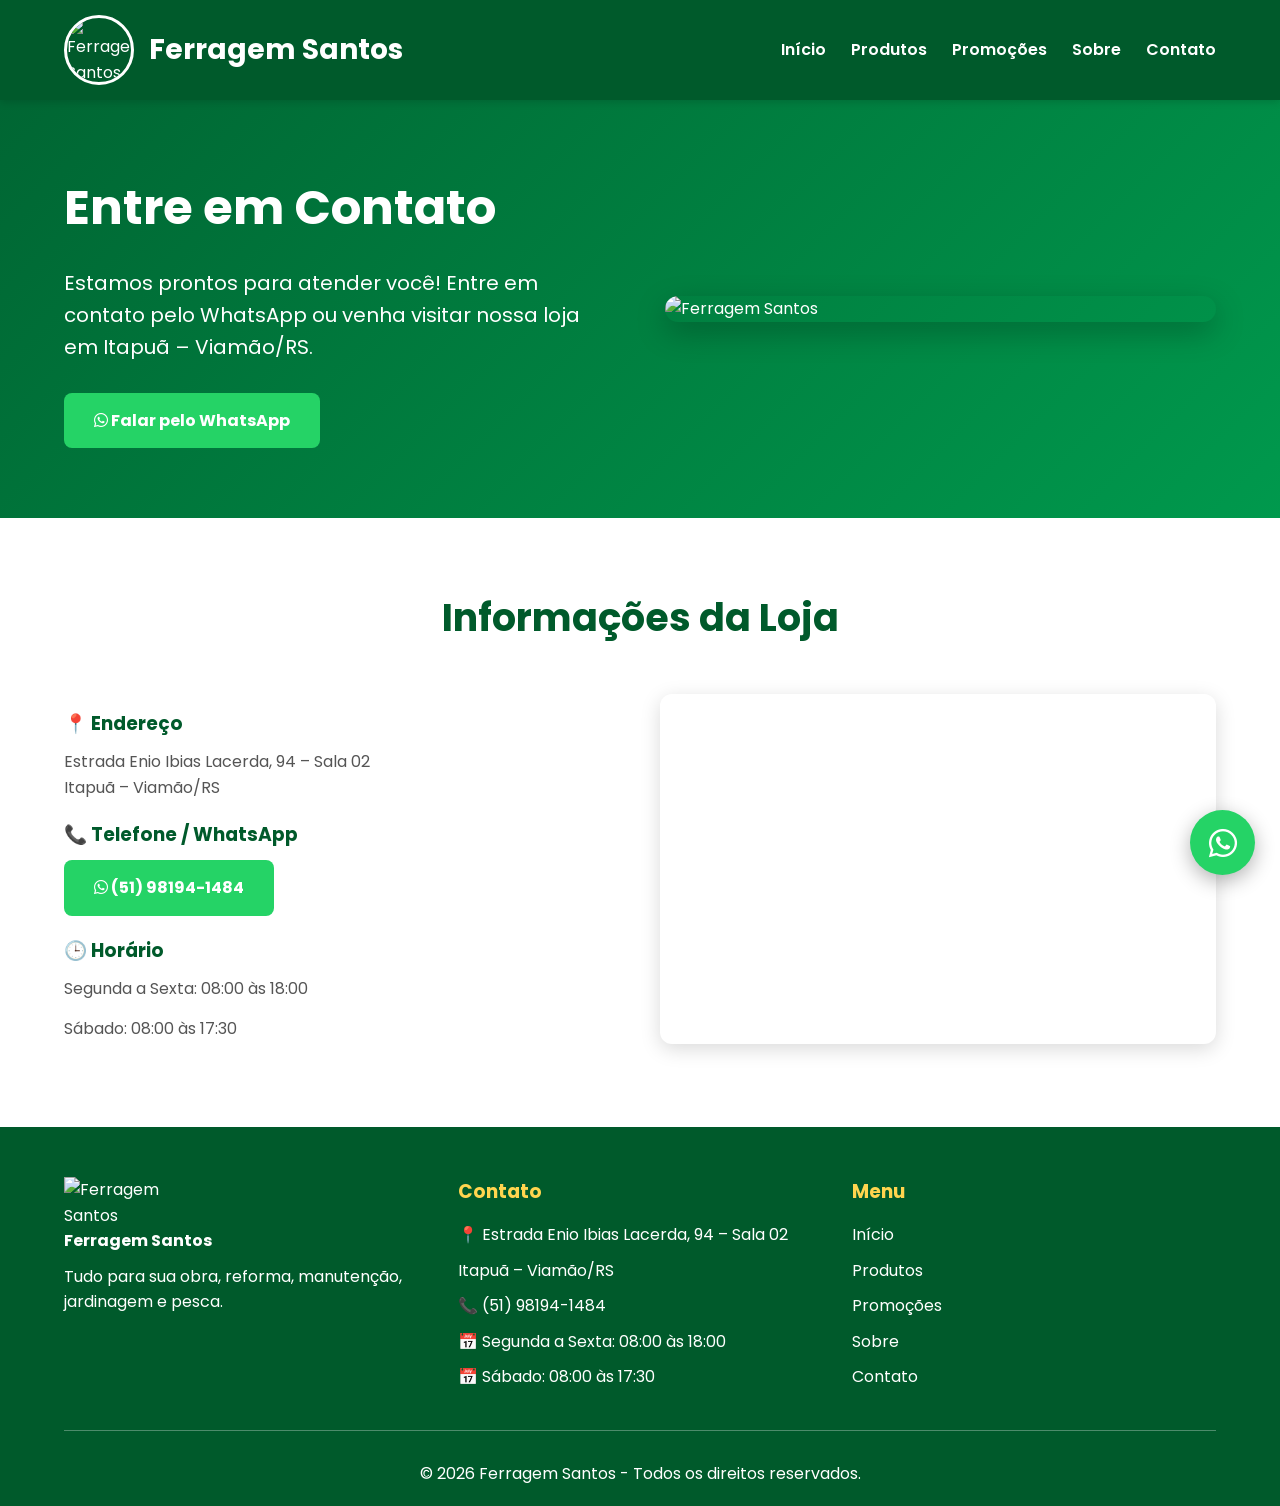
==== contato.html @ c71888f9 "Create contato.html" ====
<!DOCTYPE html>
<html lang="pt-BR">

<head>

<meta charset="UTF-8">

<meta name="viewport" content="width=device-width, initial-scale=1.0">

<title>Contato - Ferragem Santos</title>

<link rel="stylesheet" href="style.css">

<link rel="preconnect" href="https://fonts.googleapis.com">

<link rel="preconnect" href="https://fonts.gstatic.com" crossorigin>

<link href="https://fonts.googleapis.com/css2?family=Poppins:wght@300;400;500;600;700&display=swap" rel="stylesheet">

<link rel="stylesheet" href="https://cdnjs.cloudflare.com/ajax/libs/font-awesome/6.6.0/css/all.min.css">

</head>

<body>

<header>

<div class="container">

<div class="logo">

<img src="images/logo.jpg" alt="Ferragem Santos">

<h1>Ferragem Santos</h1>

</div>

<nav>

<ul>

<li><a href="index.html">Início</a></li>

<li><a href="produtos.html">Produtos</a></li>

<li><a href="promocoes.html">Promoções</a></li>

<li><a href="sobre.html">Sobre</a></li>

<li><a href="contato.html">Contato</a></li>

</ul>

</nav>

</div>

</header>

<section class="hero">

<div class="container hero-grid">

<div class="hero-text">

<h2>Entre em Contato</h2>

<p>

Estamos prontos para atender você!

Entre em contato pelo WhatsApp ou venha visitar nossa loja em Itapuã – Viamão/RS.

</p>

<a href="https://wa.me/5551981941484" class="botao">

<i class="fab fa-whatsapp"></i>

Falar pelo WhatsApp

</a>

</div>

<div class="hero-imagem">

<img src="images/faxada.jpg" alt="Ferragem Santos">

</div>

</div>

</section>

<section class="contato">

<div class="container">

<h2>Informações da Loja</h2>

<div class="contato-grid">

<div>

<h3>📍 Endereço</h3>

<p>

Estrada Enio Ibias Lacerda, 94 – Sala 02<br>

Itapuã – Viamão/RS

</p>

<h3>📞 Telefone / WhatsApp</h3>

<p>

<a href="https://wa.me/5551981941484" class="botao">

<i class="fab fa-whatsapp"></i>

(51) 98194-1484

</a>

</p>

<h3>🕒 Horário</h3>

<p>

Segunda a Sexta: 08:00 às 18:00

</p>

<p>

Sábado: 08:00 às 17:30

</p>

</div>

<div>

<iframe

src="https://www.google.com/maps?q=Estrada+Enio+Ibias+Lacerda,+94,+Viamão,+RS&output=embed"

width="100%"

height="350"

style="border:0;border-radius:12px;"

allowfullscreen=""

loading="lazy">

</iframe>

</div>

</div>

</div>

</section>
<footer>

<div class="container">

<div class="footer-grid">

<div>

<img src="images/logo.jpg"
alt="Ferragem Santos"
style="width:120px;">

<p><strong>Ferragem Santos</strong></p>

<p>
Tudo para sua obra, reforma, manutenção, jardinagem e pesca.
</p>

</div>

<div>

<h3>Contato</h3>

<p>📍 Estrada Enio Ibias Lacerda, 94 – Sala 02</p>

<p>Itapuã – Viamão/RS</p>

<p>📞 (51) 98194-1484</p>

<p>📅 Segunda a Sexta: 08:00 às 18:00</p>

<p>📅 Sábado: 08:00 às 17:30</p>

</div>

<div>

<h3>Menu</h3>

<ul>

<li><a href="index.html">Início</a></li>

<li><a href="produtos.html">Produtos</a></li>

<li><a href="promocoes.html">Promoções</a></li>

<li><a href="sobre.html">Sobre</a></li>

<li><a href="contato.html">Contato</a></li>

</ul>

</div>

</div>

<hr>

<p style="text-align:center; margin-top:20px;">
© 2026 Ferragem Santos - Todos os direitos reservados.
</p>

</div>

</footer>

<a
href="https://wa.me/5551981941484"
class="whatsapp-fixo"
target="_blank"
title="Fale conosco">

<i class="fab fa-whatsapp"></i>

</a>

<script src="script.js"></script>

</body>

</html>
---- style.css ----
/* ===========================================
   FERRAGEM SANTOS
   style.css - PARTE 1
=========================================== */

*{
    margin:0;
    padding:0;
    box-sizing:border-box;
}

html{
    scroll-behavior:smooth;
}

body{
    font-family:'Poppins',sans-serif;
    background:#f5f5f5;
    color:#333;
    line-height:1.6;
}

img{
    max-width:100%;
    display:block;
}

a{
    text-decoration:none;
}

ul{
    list-style:none;
}

.container{
    width:90%;
    max-width:1200px;
    margin:auto;
}

/* ================= HEADER ================= */

header{
    background:#005a2b;
    color:#fff;
    position:sticky;
    top:0;
    z-index:999;
    box-shadow:0 2px 8px rgba(0,0,0,.15);
}

header .container{
    display:flex;
    justify-content:space-between;
    align-items:center;
    padding:15px 0;
}

.logo{
    display:flex;
    align-items:center;
    gap:15px;
}

.logo img{
    width:70px;
    height:70px;
    border-radius:50%;
    object-fit:cover;
    border:3px solid #fff;
}

.logo h1{
    font-size:28px;
    color:#fff;
}

/* ================= MENU ================= */

nav ul{
    display:flex;
    gap:25px;
}

nav a{
    color:#fff;
    font-weight:600;
    transition:.3s;
}

nav a:hover{
    color:#ffd54f;
}

/* ================= HERO ================= */

.hero{
    background:linear-gradient(135deg,#006633,#00994d);
    color:#fff;
    padding:70px 0;
}

.hero-grid{
    display:grid;
    grid-template-columns:1fr 1fr;
    gap:50px;
    align-items:center;
}

.hero-text h2{
    font-size:48px;
    margin-bottom:20px;
}

.hero-text p{
    font-size:20px;
    margin-bottom:30px;
}

.hero-imagem img{
    width:100%;
    border-radius:15px;
    box-shadow:0 10px 30px rgba(0,0,0,.25);
}

/* ================= BOTÕES ================= */

.botoes{
    display:flex;
    gap:20px;
    flex-wrap:wrap;
}

.botao,
.botao2{
    display:inline-block;
    padding:15px 30px;
    border-radius:8px;
    font-weight:bold;
    transition:.3s;
}

.botao{
    background:#25D366;
    color:#fff;
}

.botao:hover{
    background:#1da851;
    transform:translateY(-3px);
}

.botao2{
    background:#ffd54f;
    color:#333;
}

.botao2:hover{
    background:#ffc107;
    transform:translateY(-3px);
}
/* ===========================================
   CATEGORIAS
=========================================== */

.categorias{
    padding:70px 0;
    background:#ffffff;
}

.categorias h2{
    text-align:center;
    font-size:38px;
    color:#005a2b;
    margin-bottom:50px;
}

.cards{
    display:grid;
    grid-template-columns:repeat(auto-fit,minmax(280px,1fr));
    gap:30px;
}

.card{
    background:#fff;
    border-radius:15px;
    overflow:hidden;
    box-shadow:0 5px 20px rgba(0,0,0,.10);
    transition:.3s;
    text-align:center;
}

.card:hover{
    transform:translateY(-8px);
    box-shadow:0 12px 30px rgba(0,0,0,.20);
}

.card img{
    width:100%;
    height:220px;
    object-fit:cover;
}

.card h3{
    color:#005a2b;
    font-size:24px;
    margin:20px 0 10px;
}

.card p{
    padding:0 20px 25px;
    color:#555;
}

/* ===========================================
   GALERIA
=========================================== */

.galeria{
    background:#f7f7f7;
    padding:70px 0;
}

.galeria h2{
    text-align:center;
    color:#005a2b;
    font-size:38px;
    margin-bottom:20px;
}

.galeria p{
    text-align:center;
    margin-bottom:40px;
    color:#666;
}

.galeria-grid{
    display:grid;
    grid-template-columns:repeat(auto-fit,minmax(300px,1fr));
    gap:20px;
}

.galeria-grid img{
    width:100%;
    height:260px;
    object-fit:cover;
    border-radius:15px;
    transition:.4s;
    box-shadow:0 5px 15px rgba(0,0,0,.15);
}

.galeria-grid img:hover{
    transform:scale(1.04);
}

/* ===========================================
   PROMOÇÕES
=========================================== */

.promocoes{
    padding:70px 0;
    background:#ffffff;
}

.promocoes h2{
    text-align:center;
    color:#005a2b;
    font-size:38px;
    margin-bottom:40px;
}

.promocoes .card{
    border-top:5px solid #ff9800;
}

.promocoes .card h3{
    color:#ff9800;
}

/* ===========================================
   DESTAQUES
=========================================== */

.destaques{
    padding:70px 0;
    background:#eef7ef;
}

.destaques h2{
    text-align:center;
    color:#005a2b;
    font-size:38px;
    margin-bottom:50px;
}

.destaques .card{
    padding:30px;
}

.destaques .card h3{
    margin-bottom:15px;
    color:#005a2b;
}

.destaques .card p{
    padding:0;
}
/* ===========================================
   CONTATO
=========================================== */

.contato{
    padding:70px 0;
    background:#ffffff;
}

.contato h2{
    text-align:center;
    font-size:38px;
    color:#005a2b;
    margin-bottom:40px;
}

.contato-grid{
    display:grid;
    grid-template-columns:1fr 1fr;
    gap:40px;
    align-items:center;
}

.contato h3{
    color:#005a2b;
    margin:20px 0 10px;
}

.contato p{
    margin-bottom:15px;
    color:#555;
}

.contato iframe{
    width:100%;
    border-radius:15px;
    box-shadow:0 5px 20px rgba(0,0,0,.15);
}

/* ===========================================
   RODAPÉ
=========================================== */

footer{
    background:#005a2b;
    color:#ffffff;
    padding:50px 0 20px;
}

.footer-grid{
    display:grid;
    grid-template-columns:repeat(auto-fit,minmax(250px,1fr));
    gap:30px;
}

.footer-grid h3{
    margin-bottom:15px;
    color:#ffd54f;
}

.footer-grid p,
.footer-grid a{
    color:#ffffff;
    margin-bottom:10px;
}

.footer-grid ul{
    padding:0;
}

.footer-grid li{
    margin-bottom:10px;
}

.footer-grid a:hover{
    color:#ffd54f;
}

footer hr{
    margin:30px 0;
    border:none;
    border-top:1px solid rgba(255,255,255,.3);
}

/* ===========================================
   WHATSAPP FLUTUANTE
=========================================== */

.whatsapp-fixo{
    position:fixed;
    right:25px;
    bottom:25px;
    width:65px;
    height:65px;
    background:#25D366;
    color:#fff;
    border-radius:50%;
    display:flex;
    justify-content:center;
    align-items:center;
    font-size:32px;
    text-decoration:none;
    box-shadow:0 6px 20px rgba(0,0,0,.30);
    z-index:9999;
    transition:.3s;
}

.whatsapp-fixo:hover{
    transform:scale(1.1);
    background:#1ebe5d;
}

/* ===========================================
   RESPONSIVO
=========================================== */

@media(max-width:900px){

header .container{
    flex-direction:column;
    gap:20px;
}

nav ul{
    flex-direction:column;
    align-items:center;
    gap:12px;
}

.hero-grid{
    grid-template-columns:1fr;
    text-align:center;
}

.hero-text h2{
    font-size:34px;
}

.hero-text p{
    font-size:18px;
}

.botoes{
    justify-content:center;
}

.contato-grid{
    grid-template-columns:1fr;
}

.footer-grid{
    grid-template-columns:1fr;
    text-align:center;
}

.logo{
    justify-content:center;
}

}

@media(max-width:600px){

.container{
    width:95%;
}

.hero{
    padding:40px 0;
}

.hero-text h2{
    font-size:28px;
}

.hero-text p{
    font-size:16px;
}

.categorias h2,
.galeria h2,
.promocoes h2,
.destaques h2,
.contato h2{
    font-size:30px;
}

.card img{
    height:200px;
}

.galeria-grid img{
    height:220px;
}

.botao,
.botao2{
    width:100%;
    text-align:center;
}

.whatsapp-fixo{
    width:60px;
    height:60px;
    font-size:28px;
    right:15px;
    bottom:15px;
}

}
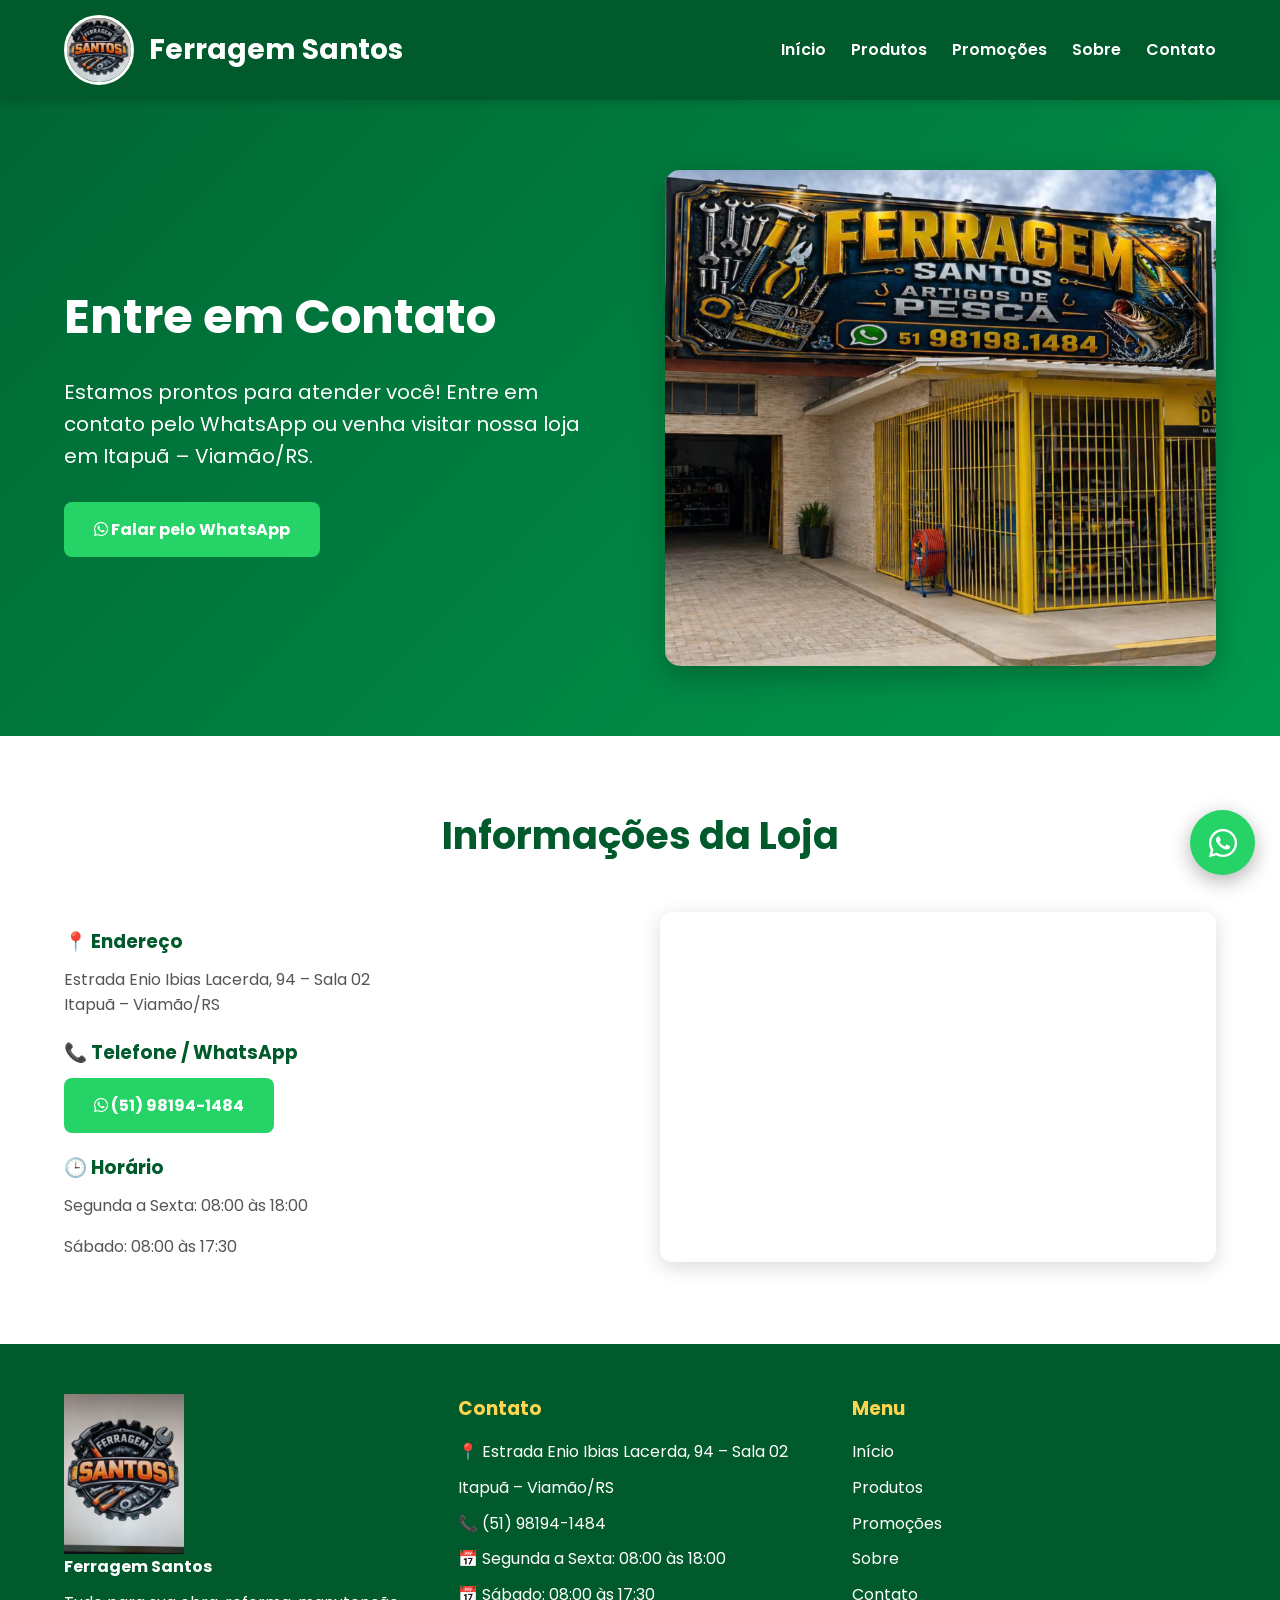
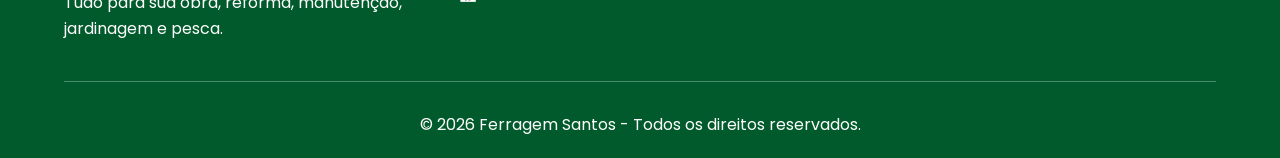
==== commit 083c1d17: "Update contato.html" ====
--- a/contato.html
+++ b/contato.html
@@ -85,7 +85,7 @@
 
 <div class="hero-imagem">
 
-<img src="images/faxada.jpg" alt="Ferragem Santos">
+<img src="images/fachada.jpg" alt="Ferragem Santos">
 
 </div>
 
--- a/style.css
+++ b/style.css
@@ -198,8 +198,8 @@
 
 .card img{
     width:100%;
-    height:220px;
-    object-fit:cover;
+    height:260px;
+    object-fit:contain;
 }
 
 .card h3{
@@ -244,7 +244,7 @@
 .galeria-grid img{
     width:100%;
     height:260px;
-    object-fit:cover;
+    object-fit: contain;
     border-radius:15px;
     transition:.4s;
     box-shadow:0 5px 15px rgba(0,0,0,.15);
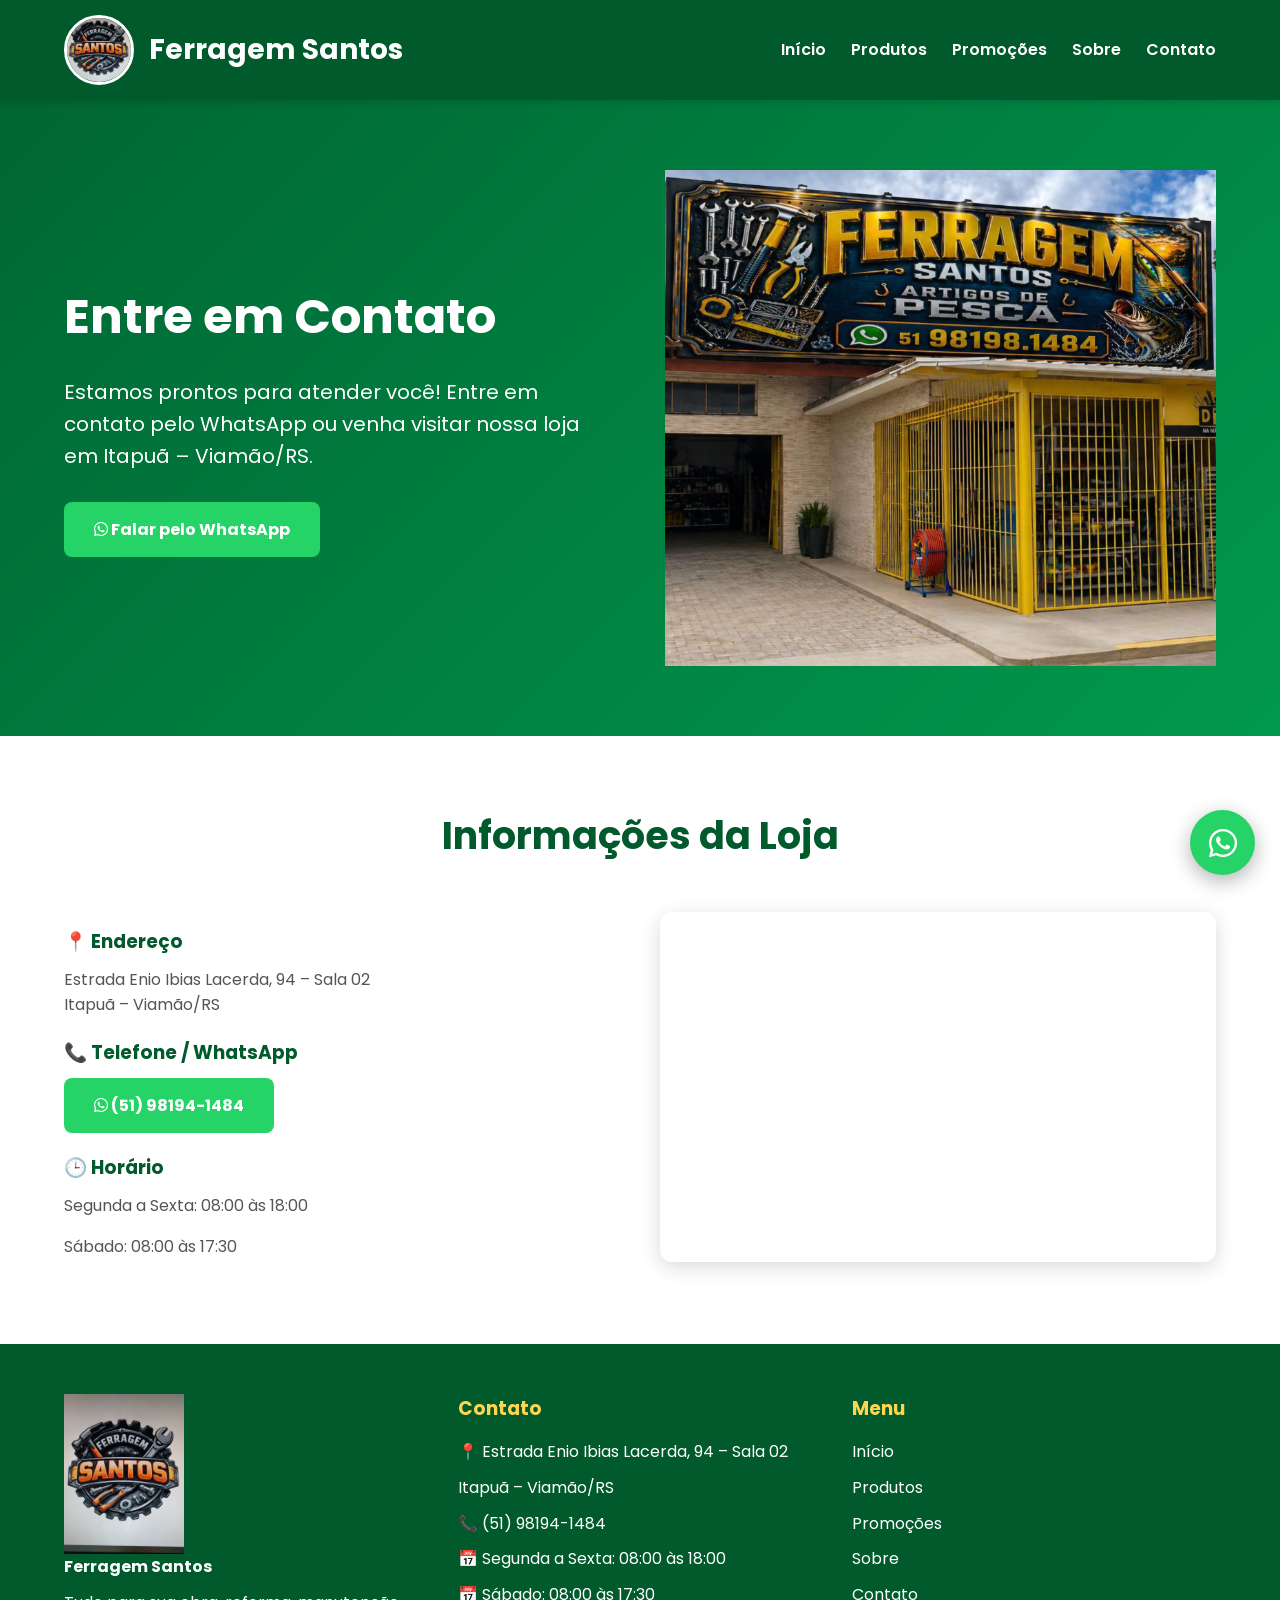
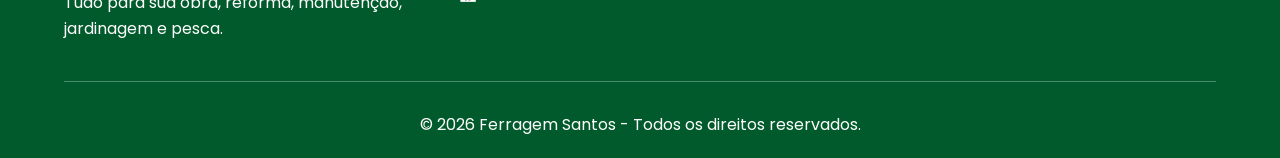
==== commit 90cff7f3: "Update contato.html" ====
--- a/contato.html
+++ b/contato.html
@@ -83,9 +83,9 @@
 
 </div>
 
-<div class="hero-imagem">
-
-<img src="images/fachada.jpg" alt="Ferragem Santos">
+<div class="hero-images">
+
+<img src="images/fachada.jpg"alt="Ferragem Santos">
 
 </div>
 
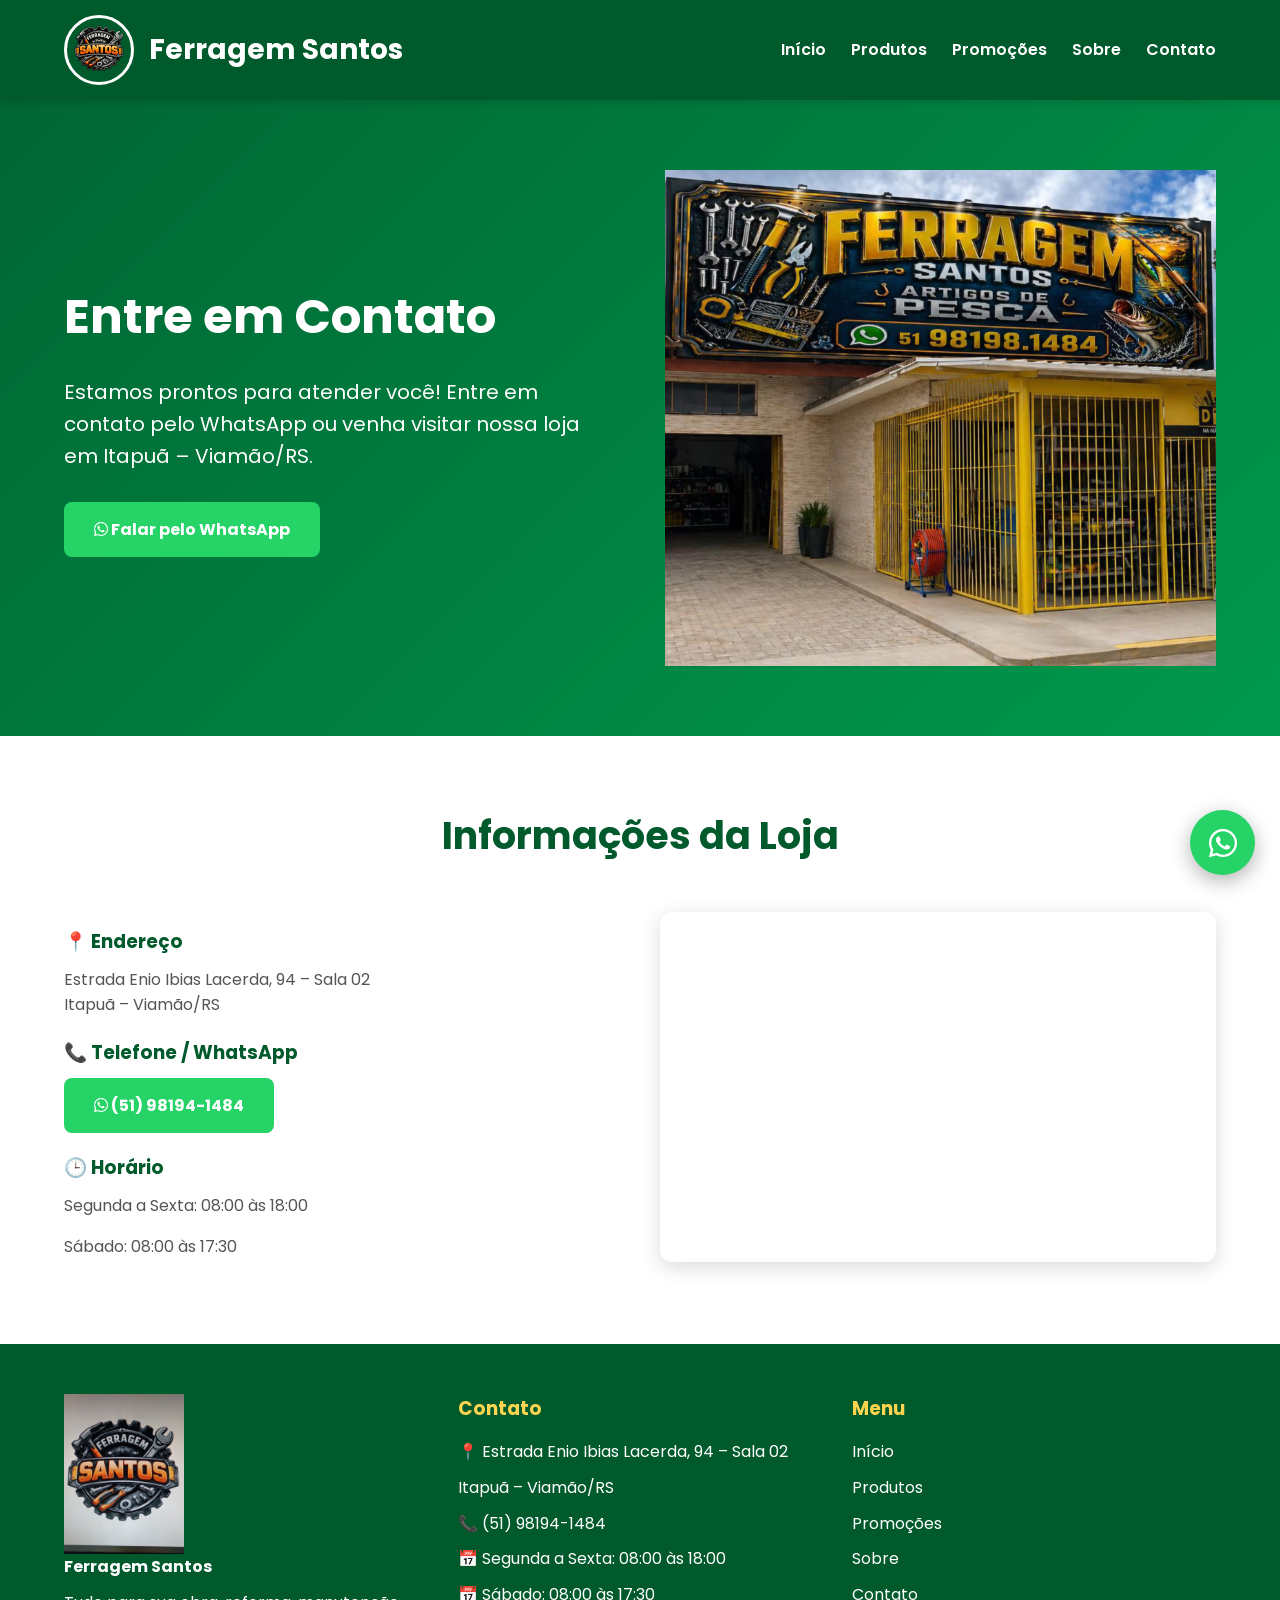
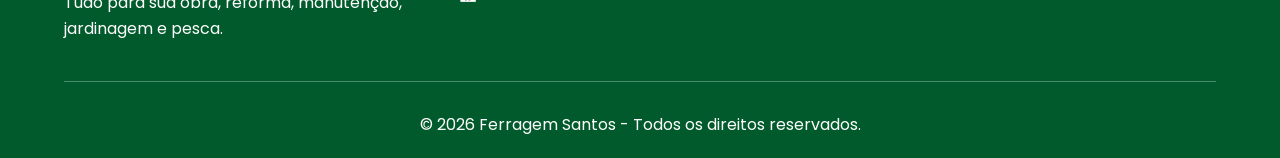
==== commit cc1079f4: "Replace logo image with logo1.png" ====
--- a/contato.html
+++ b/contato.html
@@ -29,7 +29,7 @@
 
 <div class="logo">
 
-<img src="images/logo.jpg" alt="Ferragem Santos">
+<img src="images/logo1.png" alt="Ferragem Santos">
 
 <h1>Ferragem Santos</h1>
 
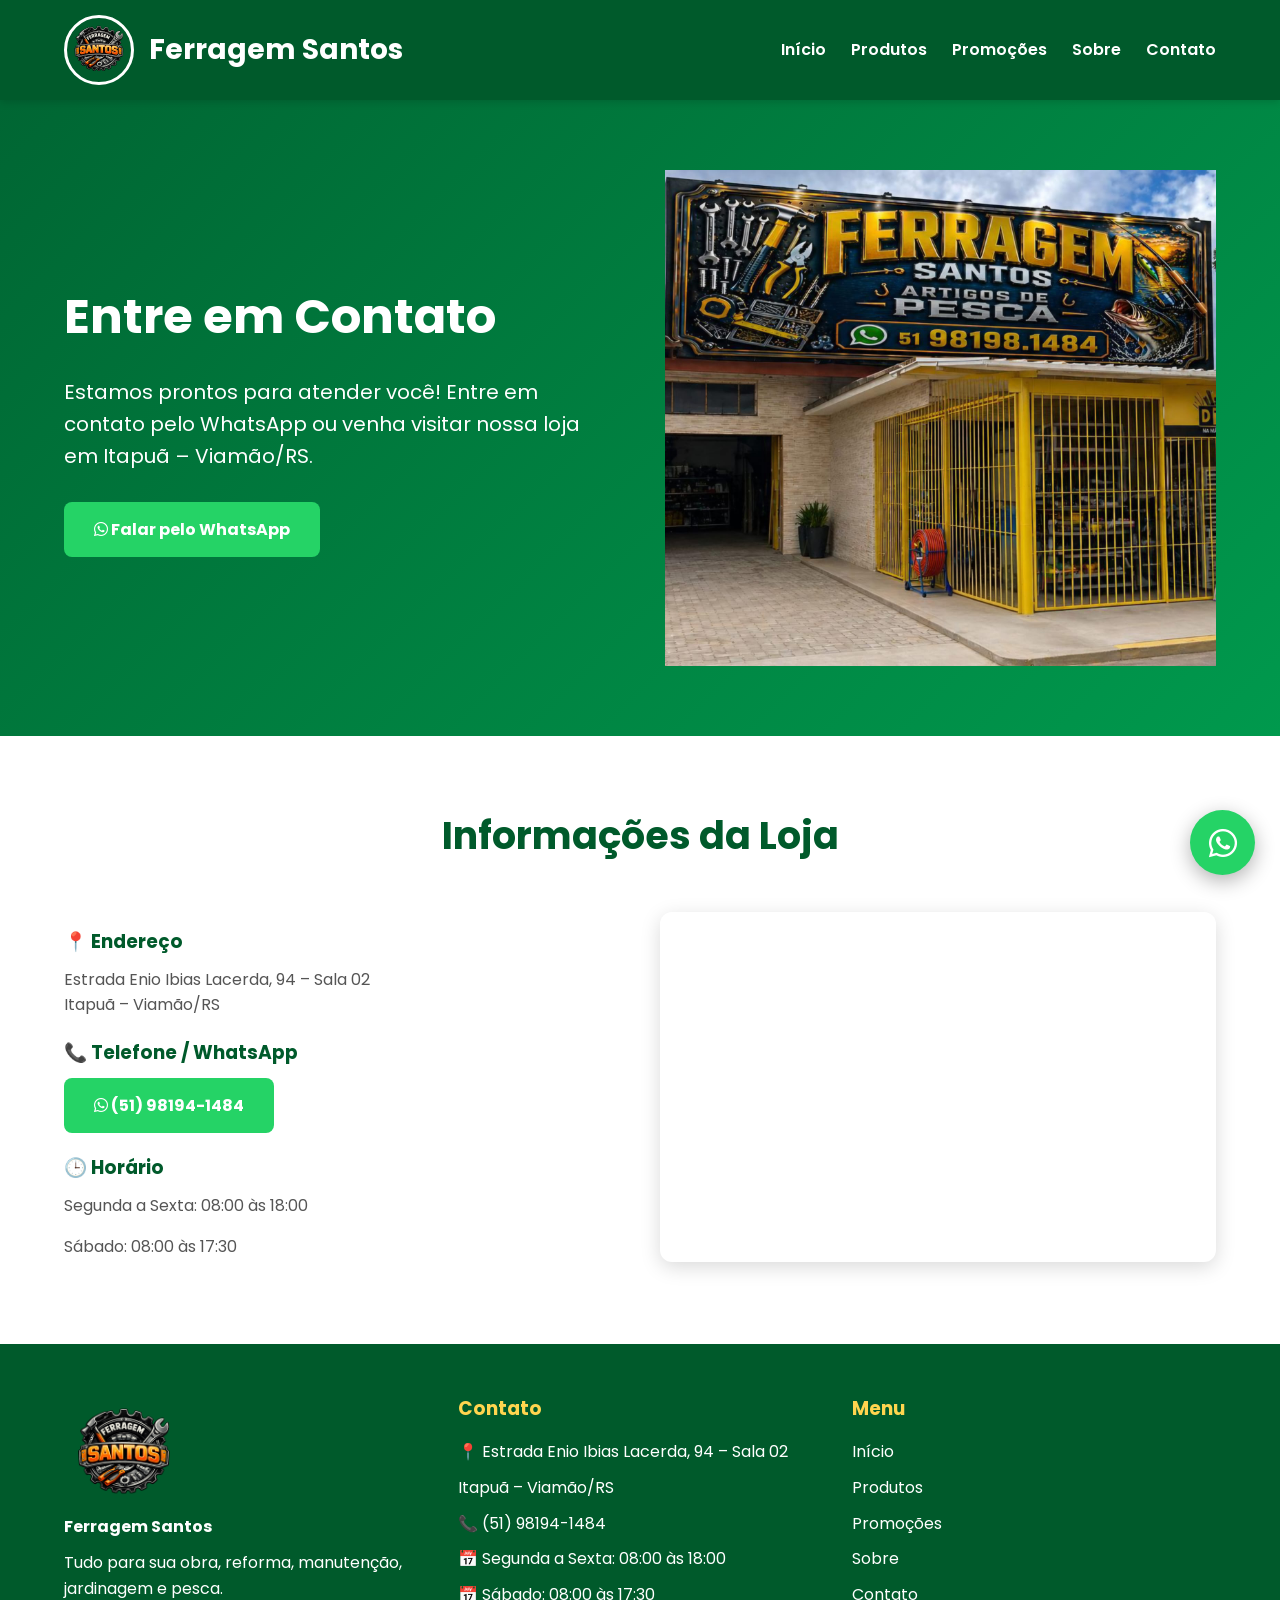
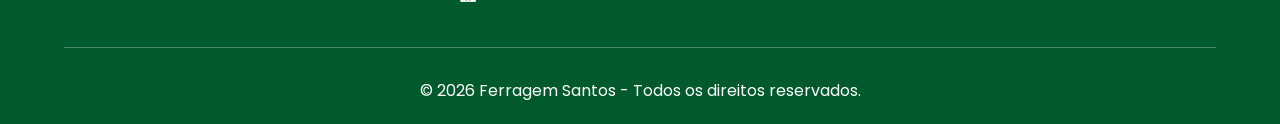
==== commit a150d03a: "Fix image tag by adding logo1.png" ====
--- a/contato.html
+++ b/contato.html
@@ -176,7 +176,7 @@
 
 <div>
 
-<img src="images/logo.jpg"
+<img src="images/logo1.png"
 alt="Ferragem Santos"
 style="width:120px;">
 
